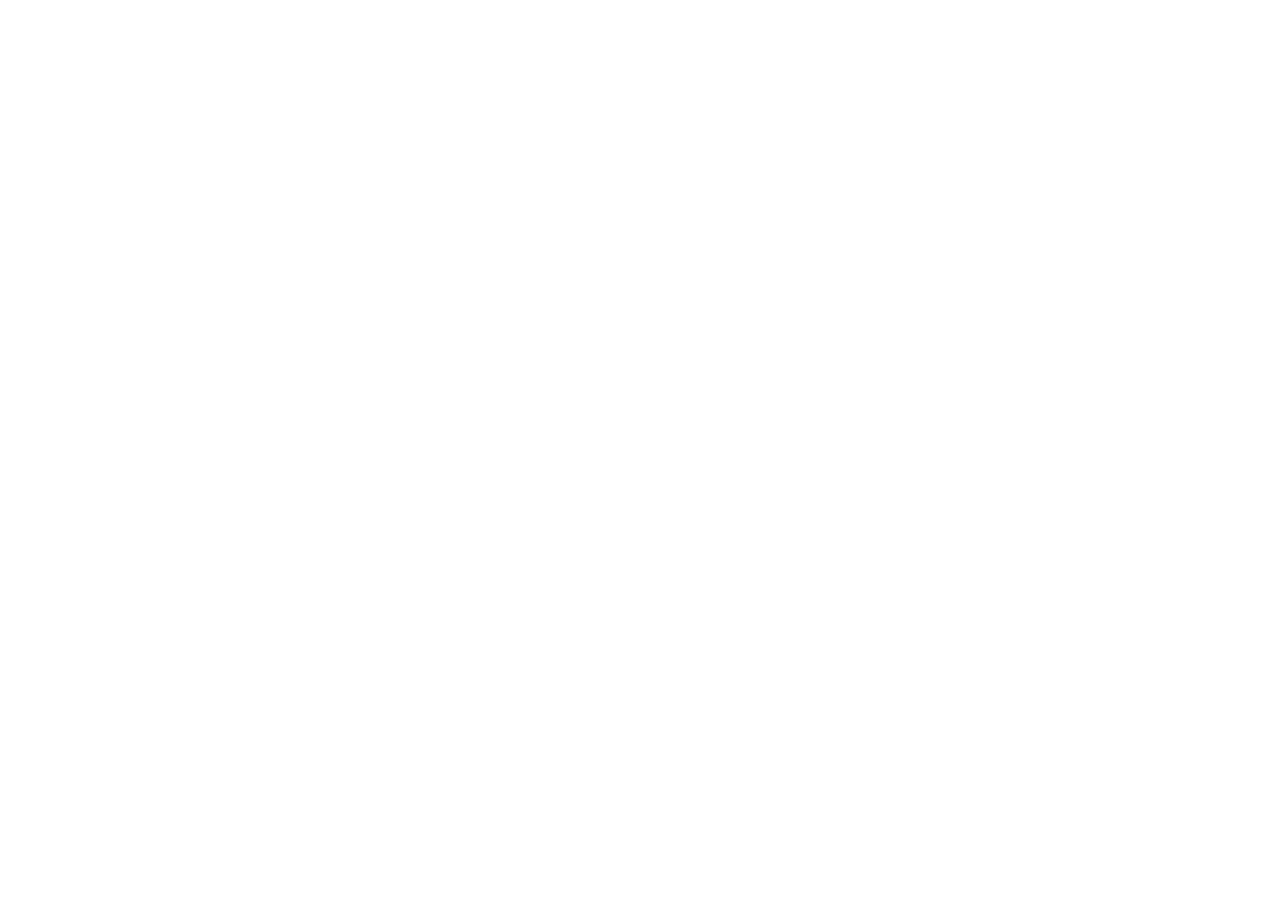
==== calculator/calculator.html @ bc7f1595 "calculator file created" ====
<!DOCTYPE html>
<html lang="en">
<head>
    <meta charset="UTF-8">
    <meta name="viewport" content="width=device-width, initial-scale=1.0">
    <title>Document</title>
</head>
<body>
    
</body>
</html>
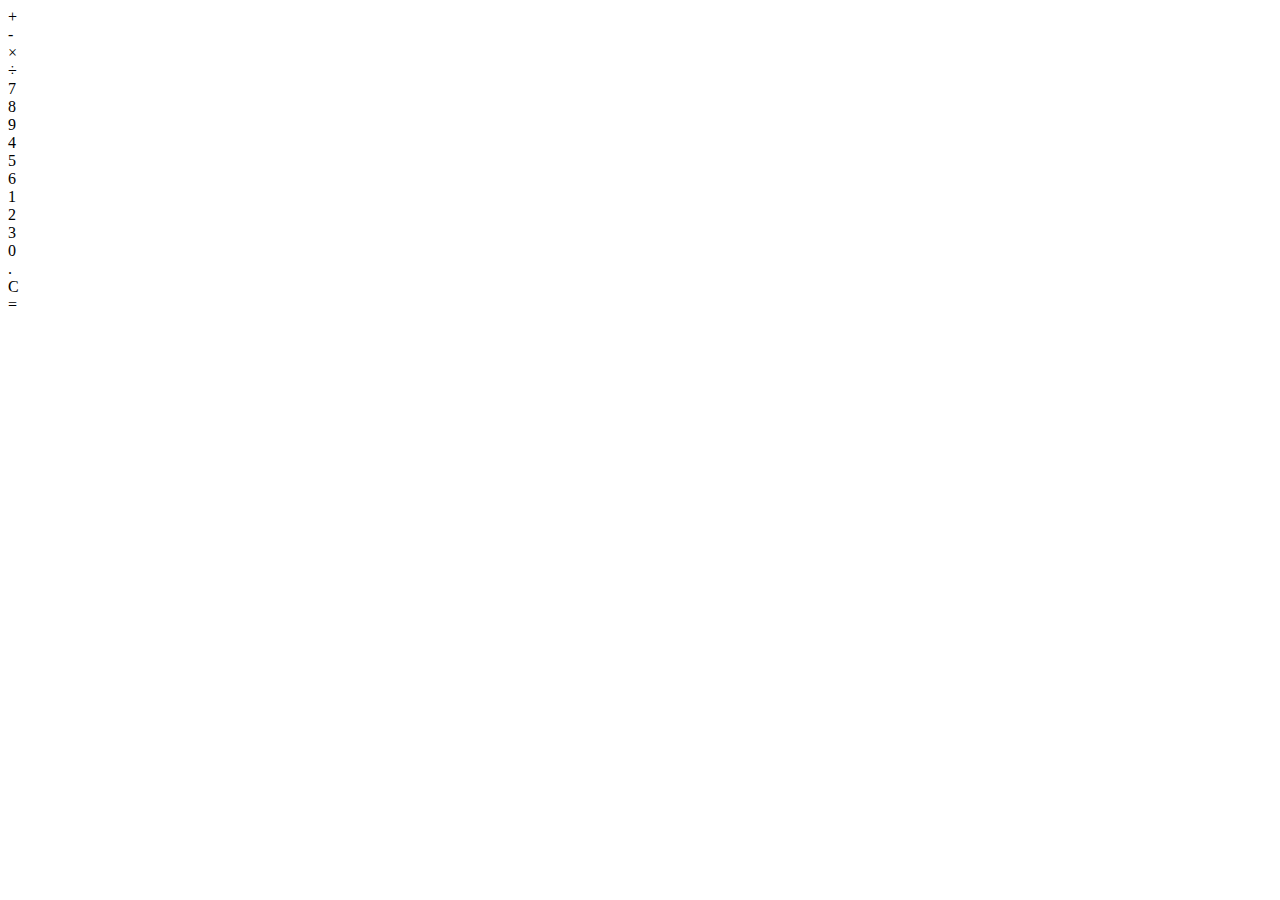
==== commit e42a63ac: "html code" ====
--- a/calculator/calculator.html
+++ b/calculator/calculator.html
@@ -3,9 +3,43 @@
 <head>
     <meta charset="UTF-8">
     <meta name="viewport" content="width=device-width, initial-scale=1.0">
-    <title>Document</title>
+    <title>calculator</title>
 </head>
 <body>
+    <div class="calculator">
+  <div class="input" id="input"></div>
+  <div class="buttons">
+    <div class="operators">
+      <div>+</div>
+      <div>-</div>
+      <div>&times;</div>
+      <div>&divide;</div>
+    </div>
+    <div class="leftPanel">
+      <div class="numbers">
+        <div>7</div>
+        <div>8</div>
+        <div>9</div>
+      </div>
+      <div class="numbers">
+        <div>4</div>
+        <div>5</div>
+        <div>6</div>
+      </div>
+      <div class="numbers">
+        <div>1</div>
+        <div>2</div>
+        <div>3</div>
+      </div>
+      <div class="numbers">
+        <div>0</div>
+        <div>.</div>
+        <div id="clear">C</div>
+      </div>
+    </div>
+    <div class="equal" id="result">=</div>
+  </div>
+</div>
     
 </body>
 </html>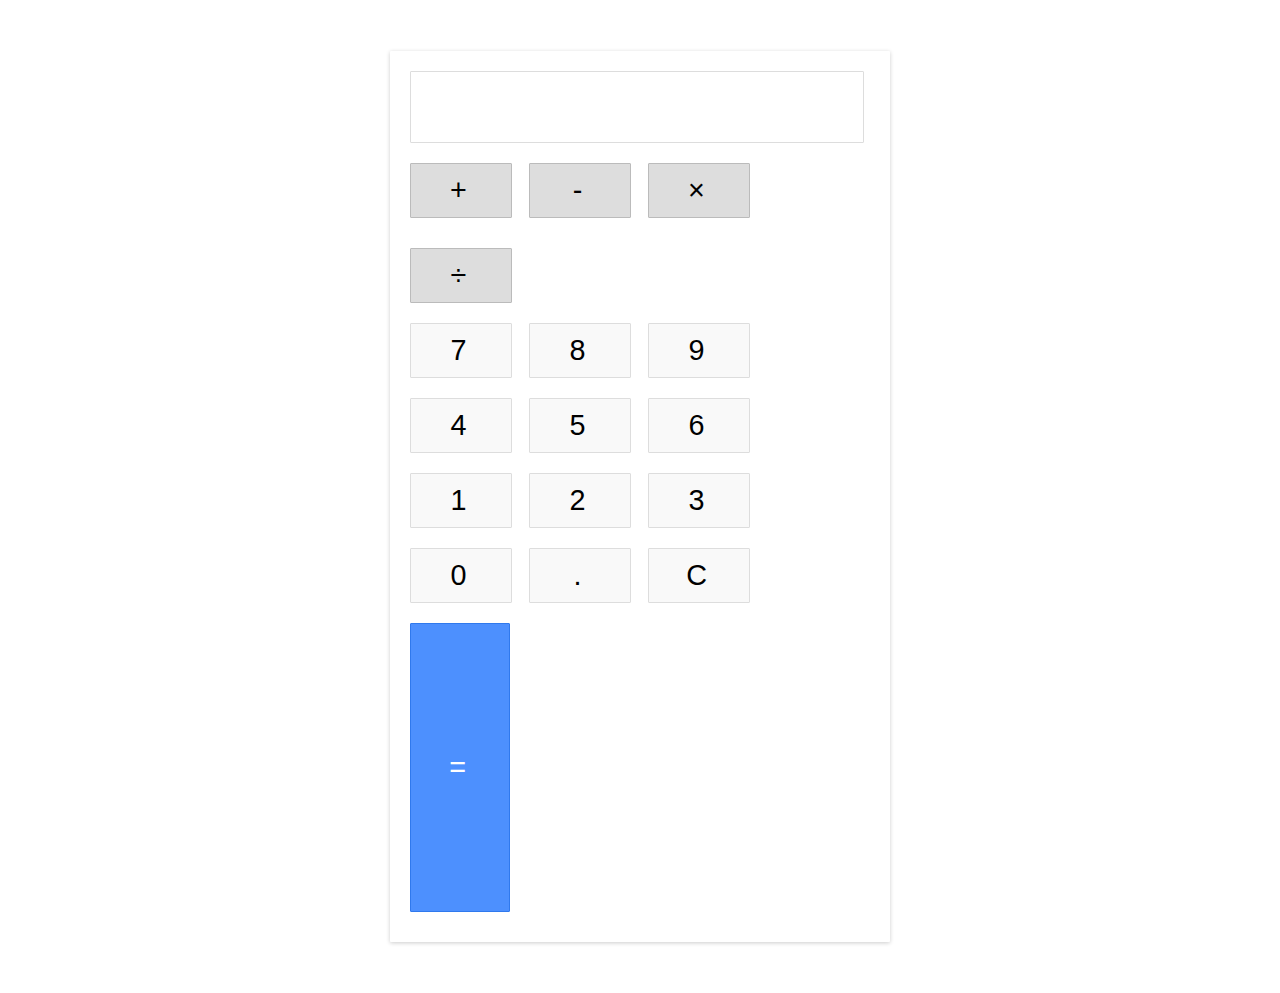
==== commit 5296dada: "js codes updated" ====
--- a/calculator/calculator.html
+++ b/calculator/calculator.html
@@ -4,8 +4,142 @@
     <meta charset="UTF-8">
     <meta name="viewport" content="width=device-width, initial-scale=1.0">
     <title>calculator</title>
+     <link rel="stylesheet" href="calculator.css" />
 </head>
 <body>
+       <script>
+        
+var input = document.getElementById("input"), // input/output button
+  number = document.querySelectorAll(".numbers div"), // number buttons
+  operator = document.querySelectorAll(".operators div"), // operator buttons
+  result = document.getElementById("result"), // equal button
+  clear = document.getElementById("clear"), // clear button
+  resultDisplayed = false; // flag to keep an eye on what output is displayed
+
+// adding click handlers to number buttons
+for (var i = 0; i < number.length; i++) {
+  number[i].addEventListener("click", function (e) {
+    // storing current input string and its last character in variables - used later
+    var currentString = input.innerHTML;
+    var lastChar = currentString[currentString.length - 1];
+
+    // if result is not diplayed, just keep adding
+    if (resultDisplayed === false) {
+      input.innerHTML += e.target.innerHTML;
+    } else if (
+      (resultDisplayed === true && lastChar === "+") ||
+      lastChar === "-" ||
+      lastChar === "×" ||
+      lastChar === "÷"
+    ) {
+      // if result is currently displayed and user pressed an operator
+      // we need to keep on adding to the string for next operation
+      resultDisplayed = false;
+      input.innerHTML += e.target.innerHTML;
+    } else {
+      // if result is currently displayed and user pressed a number
+      // we need clear the input string and add the new input to start the new opration
+      resultDisplayed = false;
+      input.innerHTML = "";
+      input.innerHTML += e.target.innerHTML;
+    }
+  });
+}
+
+// adding click handlers to number buttons
+for (var i = 0; i < operator.length; i++) {
+  operator[i].addEventListener("click", function (e) {
+    // storing current input string and its last character in variables - used later
+    var currentString = input.innerHTML;
+    var lastChar = currentString[currentString.length - 1];
+
+    // if last character entered is an operator, replace it with the currently pressed one
+    if (
+      lastChar === "+" ||
+      lastChar === "-" ||
+      lastChar === "×" ||
+      lastChar === "÷"
+    ) {
+      var newString =
+        currentString.substring(0, currentString.length - 1) +
+        e.target.innerHTML;
+      input.innerHTML = newString;
+    } else if (currentString.length == 0) {
+      // if first key pressed is an opearator, don't do anything
+      console.log("enter a number first");
+    } else {
+      // else just add the operator pressed to the input
+      input.innerHTML += e.target.innerHTML;
+    }
+  });
+}
+
+// on click of 'equal' button
+result.addEventListener("click", function () {
+  // this is the string that we will be processing eg. -10+26+33-56*34/23
+  var inputString = input.innerHTML;
+
+  // forming an array of numbers. eg for above string it will be: numbers = ["10", "26", "33", "56", "34", "23"]
+  var numbers = inputString.split(/\+|\-|\×|\÷/g);
+
+  // forming an array of operators. for above string it will be: operators = ["+", "+", "-", "*", "/"]
+  // first we replace all the numbers and dot with empty string and then split
+  var operators = inputString.replace(/[0-9]|\./g, "").split("");
+
+  console.log(inputString);
+  console.log(operators);
+  console.log(numbers);
+  console.log("----------------------------");
+
+  // now we are looping through the array and doing one operation at a time.
+  // first divide, then multiply, then subtraction and then addition
+  // as we move we are alterning the original numbers and operators array
+  // the final element remaining in the array will be the output
+
+  var divide = operators.indexOf("÷");
+  while (divide != -1) {
+    numbers.splice(divide, 2, numbers[divide] / numbers[divide + 1]);
+    operators.splice(divide, 1);
+    divide = operators.indexOf("÷");
+  }
+
+  var multiply = operators.indexOf("×");
+  while (multiply != -1) {
+    numbers.splice(multiply, 2, numbers[multiply] * numbers[multiply + 1]);
+    operators.splice(multiply, 1);
+    multiply = operators.indexOf("×");
+  }
+
+  var subtract = operators.indexOf("-");
+  while (subtract != -1) {
+    numbers.splice(subtract, 2, numbers[subtract] - numbers[subtract + 1]);
+    operators.splice(subtract, 1);
+    subtract = operators.indexOf("-");
+  }
+
+  var add = operators.indexOf("+");
+  while (add != -1) {
+    // using parseFloat is necessary, otherwise it will result in string concatenation :)
+    numbers.splice(
+      add,
+      2,
+      parseFloat(numbers[add]) + parseFloat(numbers[add + 1])
+    );
+    operators.splice(add, 1);
+    add = operators.indexOf("+");
+  }
+
+  input.innerHTML = numbers[0]; // displaying the output
+
+  resultDisplayed = true; // turning flag if result is displayed
+});
+
+// clearing the input on press of clear
+clear.addEventListener("click", function () {
+  input.innerHTML = "";
+});
+
+       </script>
     <div class="calculator">
   <div class="input" id="input"></div>
   <div class="buttons">
--- a/calculator/calculator.css
+++ b/calculator/calculator.css
@@ -0,0 +1,118 @@
+body {
+  width: 500px;
+  margin: 4% auto;
+  font-family: 'Source Sans Pro', sans-serif;
+  letter-spacing: 5px;
+  font-size: 1.8rem;
+  -moz-user-select: none;
+  -webkit-user-select: none;
+  -ms-user-select: none;
+}
+
+.calculator {
+  padding: 20px;
+  -webkit-box-shadow: 0px 1px 4px 0px rgba(0, 0, 0, 0.2);
+  box-shadow: 0px 1px 4px 0px rgba(0, 0, 0, 0.2);
+  border-radius: 1px;
+}
+
+.input {
+  border: 1px solid #ddd;
+  border-radius: 1px;
+  height: 60px;
+  padding-right: 15px;
+  padding-top: 10px;
+  text-align: right;
+  margin-right: 6px;
+  font-size: 2.5rem;
+  overflow-x: auto;
+  transition: all .2s ease-in-out;
+}
+
+.input:hover {
+  border: 1px solid #bbb;
+  -webkit-box-shadow: inset 0px 1px 4px 0px rgba(0, 0, 0, 0.2);
+  box-shadow: inset 0px 1px 4px 0px rgba(0, 0, 0, 0.2);
+}
+
+.buttons {}
+
+.operators {}
+
+.operators div {
+  display: inline-block;
+  border: 1px solid #bbb;
+  border-radius: 1px;
+  width: 80px;
+  text-align: center;
+  padding: 10px;
+  margin: 20px 4px 10px 0;
+  cursor: pointer;
+  background-color: #ddd;
+  transition: border-color .2s ease-in-out, background-color .2s, box-shadow .2s;
+}
+
+.operators div:hover {
+  background-color: #ddd;
+  -webkit-box-shadow: 0px 1px 4px 0px rgba(0, 0, 0, 0.2);
+  box-shadow: 0px 1px 4px 0px rgba(0, 0, 0, 0.2);
+  border-color: #aaa;
+}
+
+.operators div:active {
+  font-weight: bold;
+}
+
+.leftPanel {
+  display: inline-block;
+}
+
+.numbers div {
+  display: inline-block;
+  border: 1px solid #ddd;
+  border-radius: 1px;
+  width: 80px;
+  text-align: center;
+  padding: 10px;
+  margin: 10px 4px 10px 0;
+  cursor: pointer;
+  background-color: #f9f9f9;
+  transition: border-color .2s ease-in-out, background-color .2s, box-shadow .2s;
+}
+
+.numbers div:hover {
+  background-color: #f1f1f1;
+  -webkit-box-shadow: 0px 1px 4px 0px rgba(0, 0, 0, 0.2);
+  box-shadow: 0px 1px 4px 0px rgba(0, 0, 0, 0.2);
+  border-color: #bbb;
+}
+
+.numbers div:active {
+  font-weight: bold;
+}
+
+div.equal {
+  display: inline-block;
+  border: 1px solid #3079ED;
+  border-radius: 1px;
+  width: 17%;
+  text-align: center;
+  padding: 127px 10px;
+  margin: 10px 6px 10px 0;
+  vertical-align: top;
+  cursor: pointer;
+  color: #FFF;
+  background-color: #4d90fe;
+  transition: all .2s ease-in-out;
+}
+
+div.equal:hover {
+  background-color: #307CF9;
+  -webkit-box-shadow: 0px 1px 4px 0px rgba(0, 0, 0, 0.2);
+  box-shadow: 0px 1px 4px 0px rgba(0, 0, 0, 0.2);
+  border-color: #1857BB;
+}
+
+div.equal:active {
+  font-weight: bold;
+}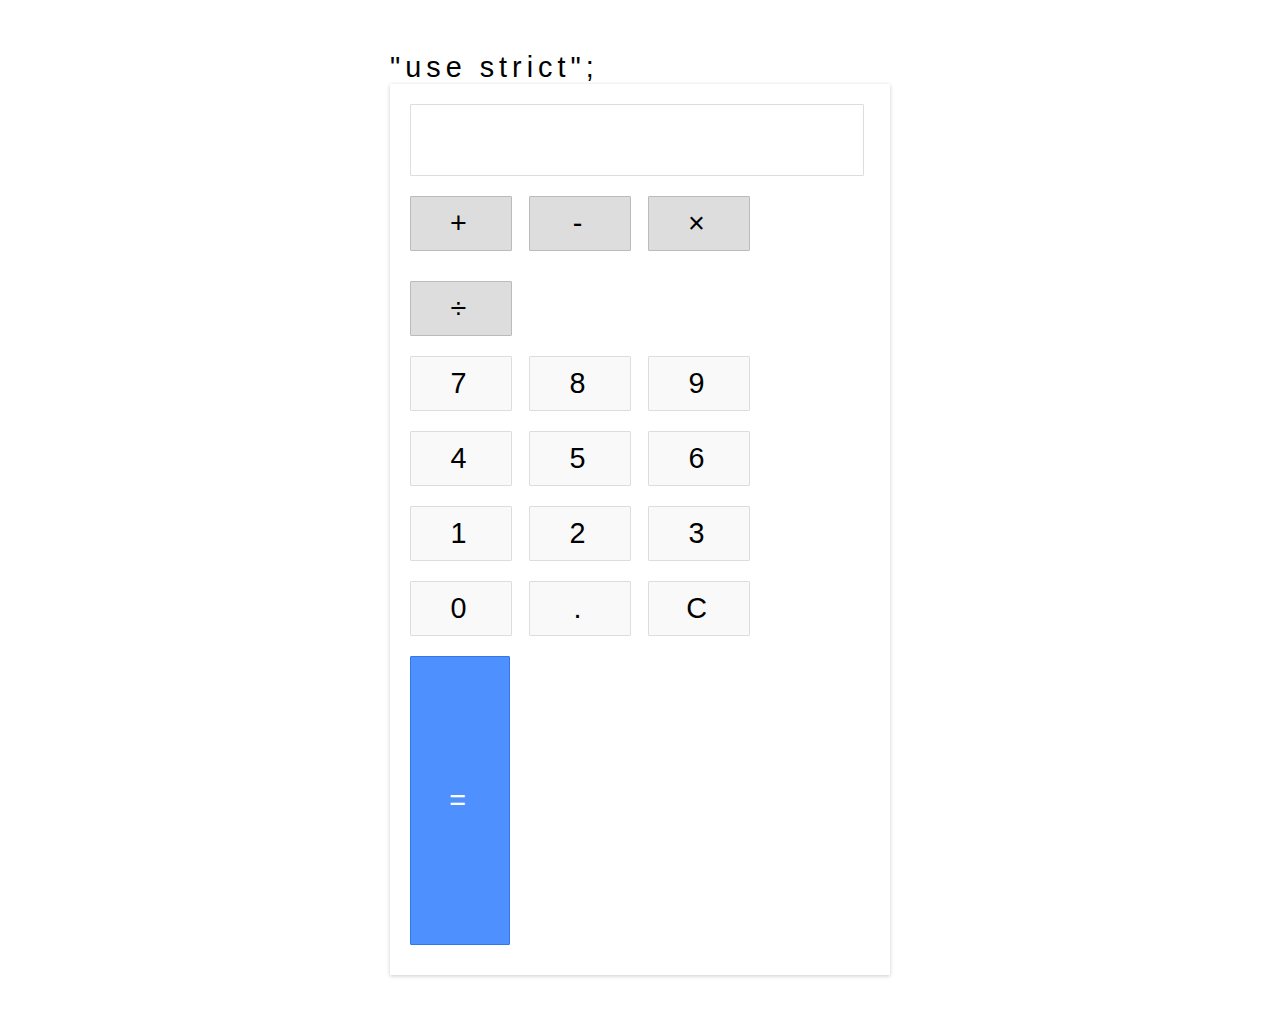
==== commit d3503ecb: "js check" ====
--- a/calculator/calculator.html
+++ b/calculator/calculator.html
@@ -140,6 +140,7 @@
 });
 
        </script>
+       "use strict";
     <div class="calculator">
   <div class="input" id="input"></div>
   <div class="buttons">
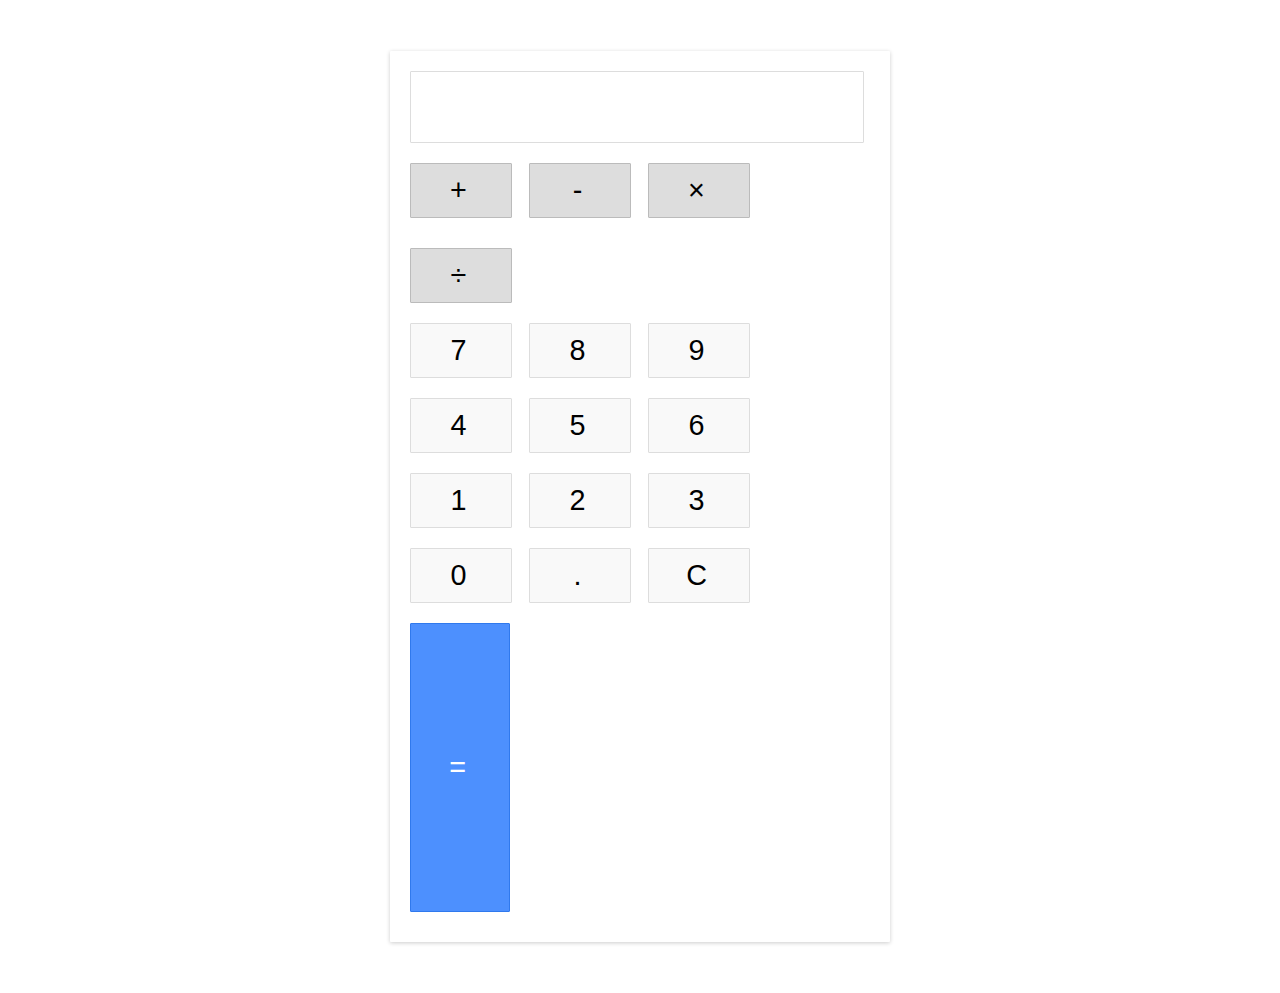
==== commit 9f16b0e2: "last check" ====
--- a/calculator/calculator.html
+++ b/calculator/calculator.html
@@ -8,17 +8,18 @@
 </head>
 <body>
        <script>
-        
-var input = document.getElementById("input"), // input/output button
-  number = document.querySelectorAll(".numbers div"), // number buttons
-  operator = document.querySelectorAll(".operators div"), // operator buttons
-  result = document.getElementById("result"), // equal button
-  clear = document.getElementById("clear"), // clear button
+  "use strict";
+var input = document.getElementById('input'), // input/output button
+  number = document.querySelectorAll('.numbers div'), // number buttons
+  operator = document.querySelectorAll('.operators div'), // operator buttons
+  result = document.getElementById('result'), // equal button
+  clear = document.getElementById('clear'), // clear button
   resultDisplayed = false; // flag to keep an eye on what output is displayed
 
 // adding click handlers to number buttons
 for (var i = 0; i < number.length; i++) {
-  number[i].addEventListener("click", function (e) {
+  number[i].addEventListener("click", function(e) {
+
     // storing current input string and its last character in variables - used later
     var currentString = input.innerHTML;
     var lastChar = currentString[currentString.length - 1];
@@ -26,12 +27,7 @@
     // if result is not diplayed, just keep adding
     if (resultDisplayed === false) {
       input.innerHTML += e.target.innerHTML;
-    } else if (
-      (resultDisplayed === true && lastChar === "+") ||
-      lastChar === "-" ||
-      lastChar === "×" ||
-      lastChar === "÷"
-    ) {
+    } else if (resultDisplayed === true && lastChar === "+" || lastChar === "-" || lastChar === "×" || lastChar === "÷") {
       // if result is currently displayed and user pressed an operator
       // we need to keep on adding to the string for next operation
       resultDisplayed = false;
@@ -43,26 +39,21 @@
       input.innerHTML = "";
       input.innerHTML += e.target.innerHTML;
     }
+
   });
 }
 
 // adding click handlers to number buttons
 for (var i = 0; i < operator.length; i++) {
-  operator[i].addEventListener("click", function (e) {
+  operator[i].addEventListener("click", function(e) {
+
     // storing current input string and its last character in variables - used later
     var currentString = input.innerHTML;
     var lastChar = currentString[currentString.length - 1];
 
     // if last character entered is an operator, replace it with the currently pressed one
-    if (
-      lastChar === "+" ||
-      lastChar === "-" ||
-      lastChar === "×" ||
-      lastChar === "÷"
-    ) {
-      var newString =
-        currentString.substring(0, currentString.length - 1) +
-        e.target.innerHTML;
+    if (lastChar === "+" || lastChar === "-" || lastChar === "×" || lastChar === "÷") {
+      var newString = currentString.substring(0, currentString.length - 1) + e.target.innerHTML;
       input.innerHTML = newString;
     } else if (currentString.length == 0) {
       // if first key pressed is an opearator, don't do anything
@@ -71,11 +62,13 @@
       // else just add the operator pressed to the input
       input.innerHTML += e.target.innerHTML;
     }
+
   });
 }
 
 // on click of 'equal' button
-result.addEventListener("click", function () {
+result.addEventListener("click", function() {
+
   // this is the string that we will be processing eg. -10+26+33-56*34/23
   var inputString = input.innerHTML;
 
@@ -120,11 +113,7 @@
   var add = operators.indexOf("+");
   while (add != -1) {
     // using parseFloat is necessary, otherwise it will result in string concatenation :)
-    numbers.splice(
-      add,
-      2,
-      parseFloat(numbers[add]) + parseFloat(numbers[add + 1])
-    );
+    numbers.splice(add, 2, parseFloat(numbers[add]) + parseFloat(numbers[add + 1]));
     operators.splice(add, 1);
     add = operators.indexOf("+");
   }
@@ -135,12 +124,9 @@
 });
 
 // clearing the input on press of clear
-clear.addEventListener("click", function () {
+clear.addEventListener("click", function() {
   input.innerHTML = "";
-});
-
-       </script>
-       "use strict";
+}) </script>
     <div class="calculator">
   <div class="input" id="input"></div>
   <div class="buttons">
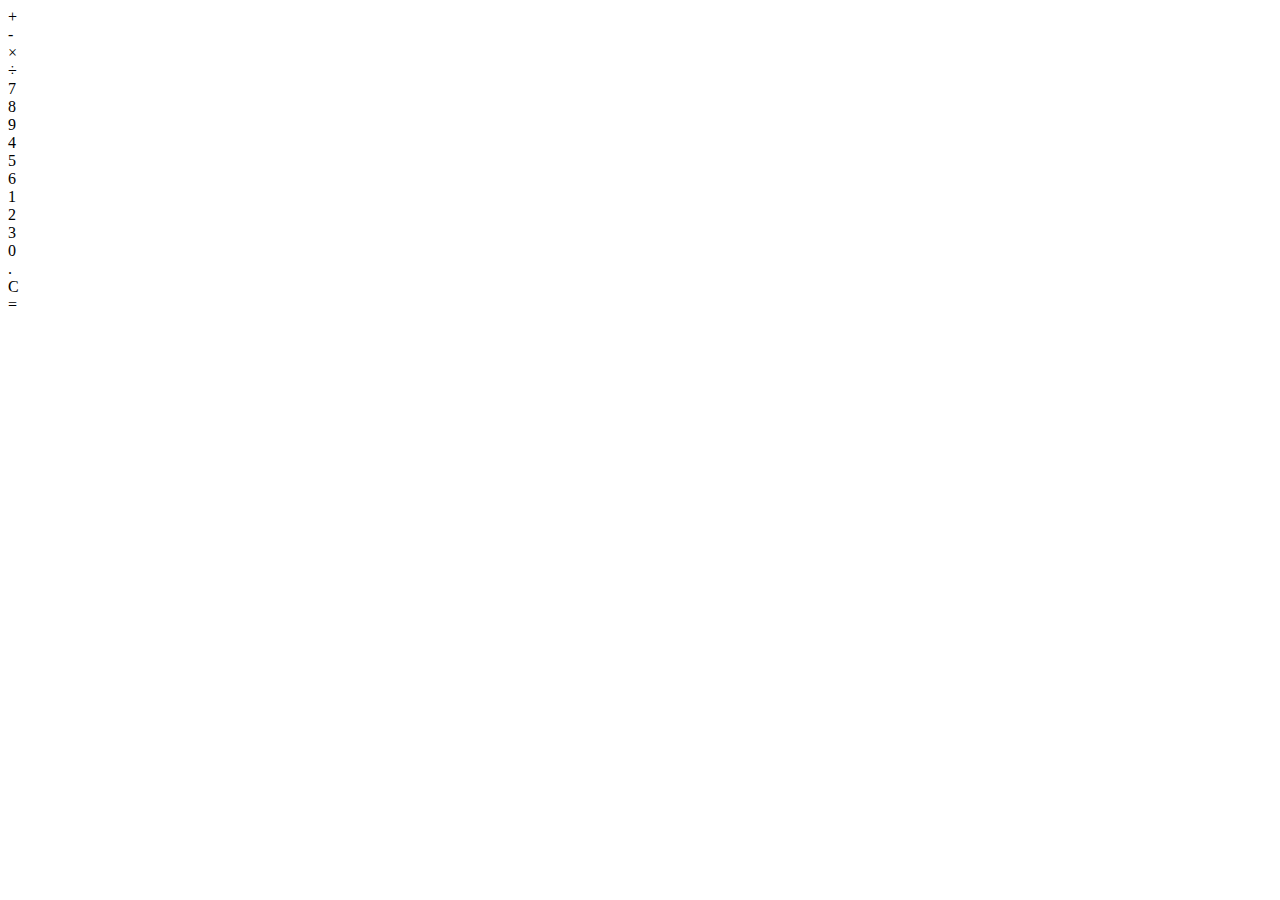
==== commit 875b03b1: "check the codes" ====
--- a/calculator/calculator.html
+++ b/calculator/calculator.html
@@ -4,7 +4,7 @@
     <meta charset="UTF-8">
     <meta name="viewport" content="width=device-width, initial-scale=1.0">
     <title>calculator</title>
-     <link rel="stylesheet" href="calculator.css" />
+     <link rel="stylesheet" href="./calculator.css" />
 </head>
 <body>
        <script>
